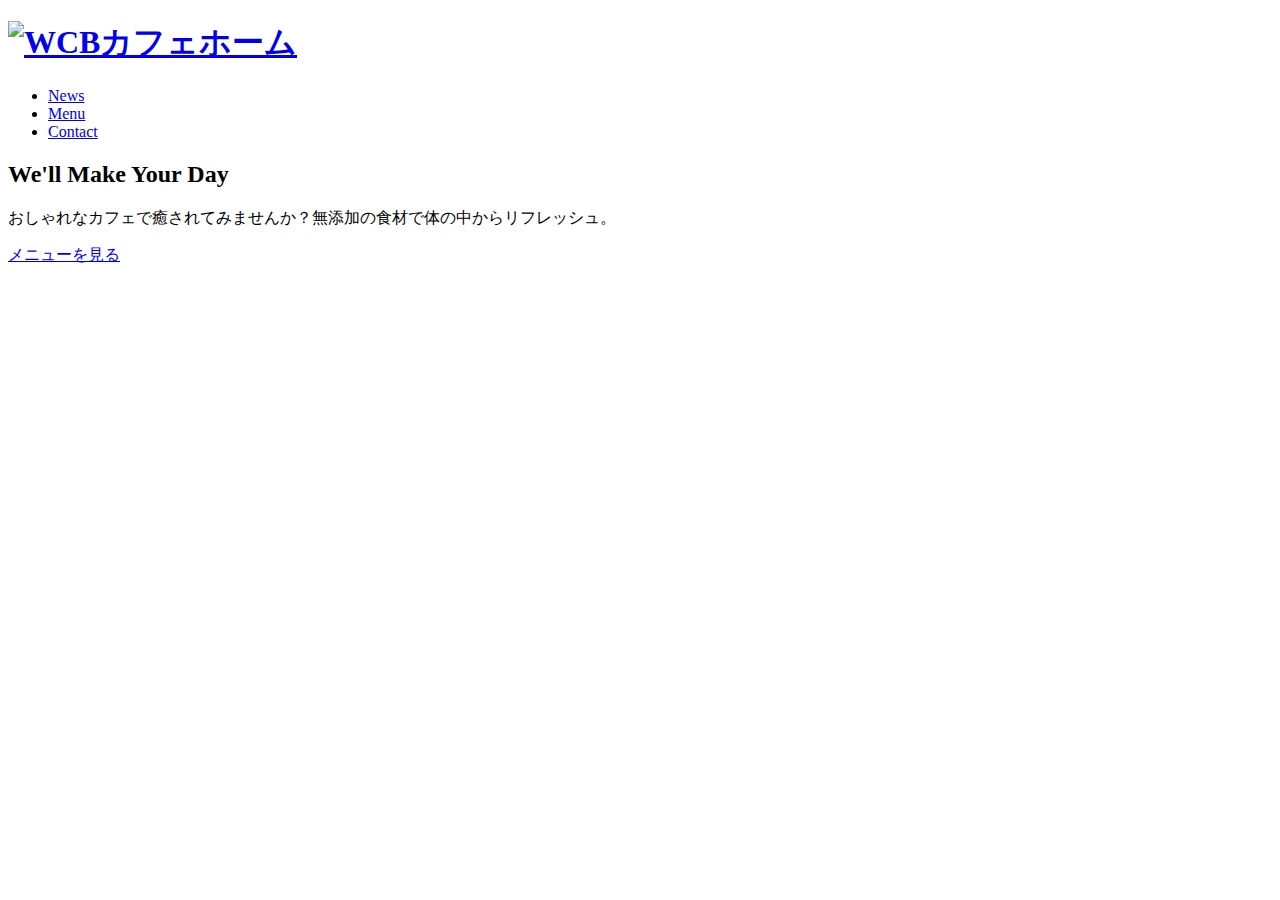
==== index.html @ b39a58da "index.html" ====
<!DOCTYPE html>
<html lang="ja">
    <head>
     <meta charset="utf-8">
     <title>WCB Cafe</title>
     <meta name="description" content="ブレンドコーヒーとヘルシーなオーガニックフードを提供するカフェ"
<!-- css -->    
  <link rel="stylesheet" href="https://unpkg.com/ress/dist/ress.min.css">
  <link href="https://fonts.googleapis.com/css2?family=Philosophe" rel="stylesheet">  
  <link href="css/style.css" rel="stylesheet">
  <link rel="icon" type="image/png" href="images/favicon.png">
  </head>
  
<body>
 <div id="home" class="big-bg">   
    <header class="page-header wrapper">
        <h1><a href="index.html"><img class="logo" src="images/logo.svg" alt="WCBカフェホーム"></a></h1>
        <nav>
            <ul class="main-nav">
                <li><a href="news.html">News</a></li>
                <li><a href="menu.html">Menu</a></li>
                <li><a href="contact.html">Contact</a></li>
        </nav>
    </header>

    <div class="home-content wrapper">
        <h2 class="page-title">We'll Make Your Day</h2>
        <p>おしゃれなカフェで癒されてみませんか？無添加の食材で体の中からリフレッシュ。</p>
        <a class="button" href="menu.html">メニューを見る</a>
    </div><!--home-content-->
</div><!--/#home-->








</body>


</html>
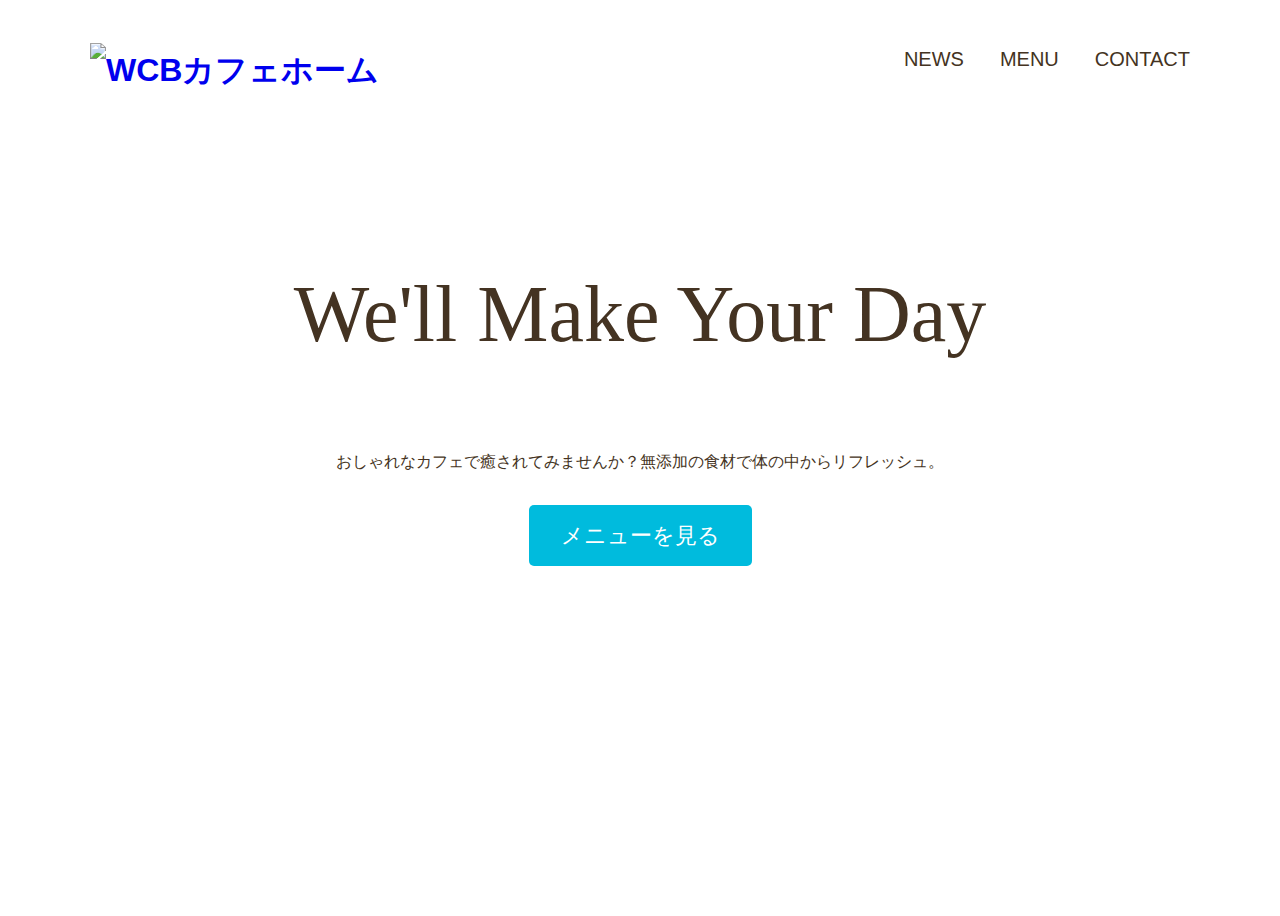
==== commit 6046b7a6: "123" ====
--- a/index.html
+++ b/index.html
@@ -3,7 +3,7 @@
     <head>
      <meta charset="utf-8">
      <title>WCB Cafe</title>
-     <meta name="description" content="ブレンドコーヒーとヘルシーなオーガニックフードを提供するカフェ"
+     <meta name="description" content="ブレンドコーヒーとヘルシーなオーガニックフードを提供するカフェ">
 <!-- css -->    
   <link rel="stylesheet" href="https://unpkg.com/ress/dist/ress.min.css">
   <link href="https://fonts.googleapis.com/css2?family=Philosophe" rel="stylesheet">  
--- a/css/style.css
+++ b/css/style.css
@@ -0,0 +1,408 @@
+@charset "UTF-8";
+
+html{
+    font-size: 100%;
+
+}
+body{
+    font-family:"Yu Gothic Medium", "游ゴシック Medium","YuGothic","游ゴシック体","ヒラキノ角ゴ Pro W3",sans-serif;
+    line-height: 1.7;
+    color:#432
+}
+a{
+        text-decoration: none;
+}
+img{
+    max-width: 100%;
+}
+
+/*HEADER
+----------------------------------------------*/
+.logo{
+    width: 210PX;
+    margin-top: 14px;
+}
+.main-nav{
+    display: flex;
+    font-size: 1.25em;
+    text-transform: uppercase;
+    margin-top:34px;
+    list-style: none;    
+}
+.main-nav li{
+    margin-left: 36px;
+}
+.main-nav a{
+    color:#432
+}
+.main-nav a:hover{
+    color: #0bd;
+}
+.page-header{
+    display: flex;
+    justify-content: space-between;
+}
+.wrapper {
+    max-width: 1100px;
+    margin:0 auto;
+    padding: 0 4%;
+}
+/*HOME
+-----------------------------------*/
+.home-content{
+    text-align:center;
+    margin-top:10%;
+}
+.home-content p {
+    font: size 1.125rem;
+    margin:10px 0 42px;
+}
+/*見出し*/
+.page-title{
+    font-size: 5rem;
+    font-family:'Philosopher',serif;
+    text-transform:uppercase;
+    font-weight:normal;
+}
+/*ボタン*/
+.button{
+    font-size:1.375rem;
+    background:#0bd;
+    color:#fff;
+    border-radius:5px;
+    padding:18px 32px;
+}
+.button:hover{
+    background:#0090aabd;
+}
+/*背景*/
+.big-bg{
+    background-size: cover;
+    background-position: center top;
+}
+#home{
+    background-image: url(../images/main-bg.jpg);
+    min-height:100vh;
+}
+#home .page-title{
+    text-transform: none;
+}
+
+/*NEWS
+----------------------------*/
+#news{
+    background-image:url(../images/news-bg.jpg);
+    height: 270px;
+    margin-bottom: 40px;
+}
+#news .page-title{
+    text-align: center;
+}
+
+/*footer
+-----------------------------*/
+footer{
+    background:#432;
+    text-align: center;
+    padding:26px 0;
+}
+footer p {
+    color:#fff;
+    font-size:0.875rem;
+}
+
+/*記事部分*/
+article {
+    width: 74%;
+}
+
+/*サイドバー*/
+aside {
+    width: 22%;
+}
+
+.news-contents {
+    display: flex;
+    justify-content:space-between;
+    margin-bottom: 50x;
+}
+
+.post-info {
+    position:relative;
+    padding-top: 4px;
+    margin-bottom: 40px;
+}
+
+.post-date{
+    background:#0bd;
+    border-radius: 50%;
+    color: #fff;
+    width: 100px;
+    height: 100px;
+    font-size: 1.625rem;
+    text-align: center;
+    position: absolute;
+    top: 0;
+    padding-top:10px;
+}
+
+.post-date span {
+    font-size: 1rem;
+    border-top:1px rgba(255,255,255,.5) solid;
+    padding-top: 6px;
+    display: block;
+    width: 60%;
+    margin: 0 auto;
+}
+
+.post-title {
+    font-family: "Yu Mincho", "YuMincho", serif;
+    font-size: 2rem;
+    font-weight: normal;
+}
+.post-title,
+.post-cat {
+    margin-left: 120px;
+}
+
+article img{
+    margin-bottom: 20px;
+}
+article p{
+    margin-bottom: 1rem;
+}
+
+.sub-title{
+    font-size: 1.375rem;
+    padding:0 8px 8px;
+    border-bottom: 2px #0bd solid;
+    font-weight: normal;
+}
+aside p{
+    padding: 12px 10px;
+}
+
+.sub-menu{
+    margin-bottom: 60px;
+    list-style: none;
+}
+
+.sub-menu li{
+    border-bottom:1px #ddd solid;    
+}
+.sub-menu a{
+    color:#432;
+    padding: 10px;
+    display: block;
+}
+.sub-menu a:hover{
+    color:#0bd;   
+}
+
+@media(max-width:600px){
+    h1{
+        color:#0bd
+    }
+}
+/*モバイル版
+---------------------------*/
+@media(max-width: 600px){
+    .page-title{
+        font-size:2.5rem;
+    }
+/*header*/
+.main-nav {
+    font-size:1rem;
+    margin-top: 10px;
+}
+.main-nav li{
+    margin:0 20px;
+}
+/*HOME*/
+.home-content{
+    margin-top: 20%;
+}
+.page-header{
+    flex-direction: column;
+    align-items: center;
+}
+/*NEWS*/
+.news-contents{
+    flex-direction: column;
+}
+article,aside{
+    width: 100px;
+}
+#news .page-title {
+    margin-top: 30px;
+}
+aside{
+    margin-top:60px;
+}
+.post-info {
+    margin-bottom: 30px;
+}
+.post-date{
+    width: 70px;
+    height: 70px;
+    font-size: 1rem;
+}
+.post-title{
+    font-size: 1.375rem;
+}
+.post-cat{
+    font-size:0.875rem;
+    margin-top: 80px;
+}
+/* MENU */
+.menu-content {
+    margin-top: 20%;
+}
+
+/*CONTACT*/
+#content.page-title{
+    margin-top:40px;
+}
+
+/*フォーム*/
+input[type="text"],
+input[type="e-mail"],
+textarea{
+    max-width:100%;
+}
+/*店内情報・地図/SNS/*/
+#location .wrapper,
+#sns .wrapper {
+    flex-direction:column;
+}
+.location-info,
+.location-map,
+.sns-box {
+    width: 100%;
+}
+.sns-box{
+    margin-bottom: 30px;
+}
+}
+
+
+
+/*MENU
+-----------------------------*/
+#menu{
+    background-image: url(../images/menu-bg.jpg);
+    min-height: 100vh;
+}
+.menu-content{
+    max-width:560px;
+    margin-top: 10%;
+}
+
+.big-bg{
+    background-size: cover;
+    background-position: center top;
+}
+
+.menu-content .page-title {
+    text-align: center;
+}
+.menu-content p {
+    font-size:1.125rem;
+    margin-top:10px 0 0;
+}
+
+.grid {
+    display:grid;
+    gap:26px;
+    grid-template-columns: repeat(auto-fit,minmax(240px,1fr));
+    margin-top:6%;
+    margin-bottom: 50px;
+
+}
+
+
+/*CONTACt
+-----------------*/
+#contact {
+    background-image:url(../images/contact-bg.jpg);
+    min-height: 100vh;
+    background-size: cover;
+}
+
+/*フォーム
+----------*/
+form div{
+    margin-top:14px;
+}
+label{
+    font-size: 1.125rem;
+    margin-bottom:10px;
+    display:block;
+}
+
+input[type="text"],
+input[type="e-mail"],
+textarea{
+    background:rgba(255,255,255,.5);
+    border: 1px #fff solid;
+    border-radius:5px;
+    padding: 10px;
+    font-size:1rem;
+}
+
+input[type=text],
+input[type="e-mail"]{
+    width:100%;
+    max-width:240px;
+}
+textarea{
+    width:100%;
+    max-width:480px;
+    height: 6rem;
+}
+input[type="submit"]{
+    border:none;
+    cursor:pointer;
+    line-height: 1;
+}
+
+/*店内情報・地図*/
+#location{
+    padding:4% 0
+}
+#location .wrapper{
+    display: flex;
+    justify-content: space-between;    
+}
+.location-info{
+    width:22%;
+}
+.location-info p{
+    padding:12px 10px;
+}
+.location-map{
+    width:74%;
+}
+iframe{
+    width: 100%;
+}
+
+/*SNS*/
+#sns{
+    background:#FAF7F0;
+    padding:4% 0;
+}
+
+#sns .wrapper{
+    display: flex;
+    justify-content: space-between;
+}
+
+#sns .sub-title{
+    margin-bottom: 30%;
+}
+
+.sns-box{
+    width:30%;
+}
+
